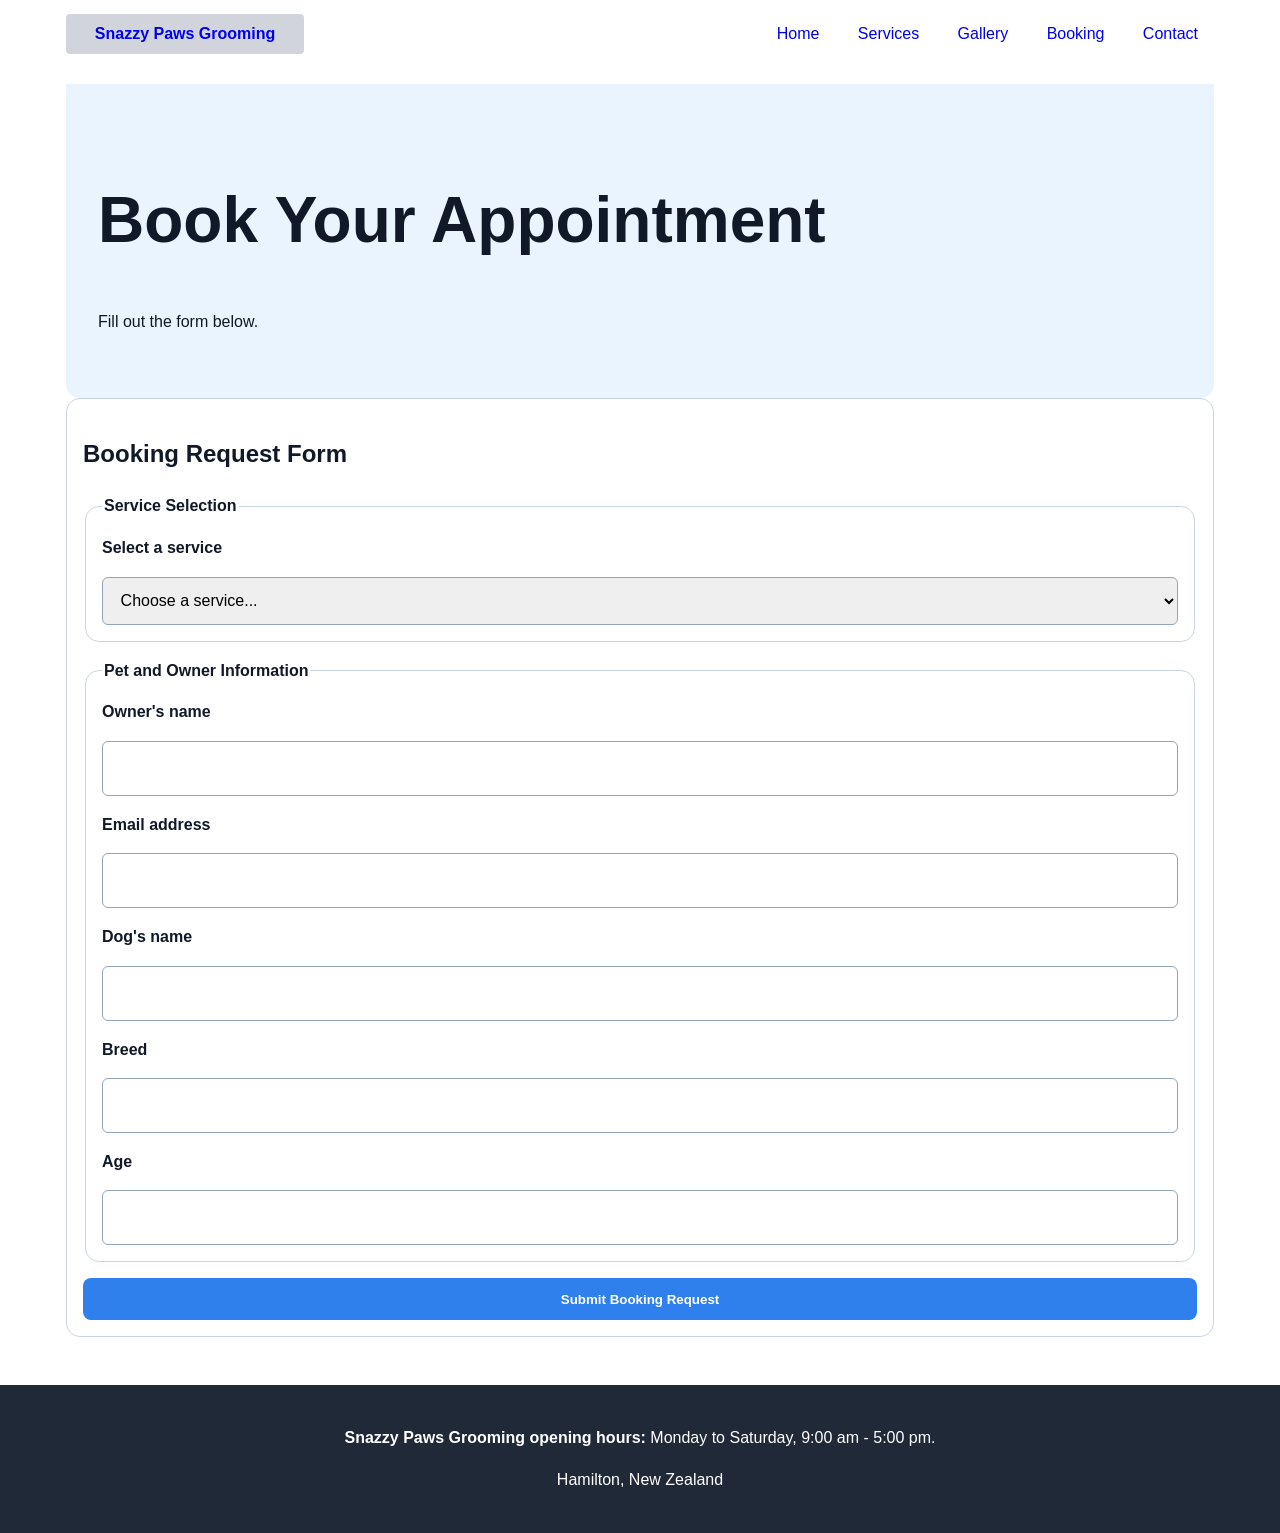
==== booking.html @ 44701105 "Initial Snazzy Paws website" ====
<!DOCTYPE html>
<html lang="en">
  <head>
    <meta charset="UTF-8">
    <meta name="viewport" content="width=device-width, initial-scale=1.0">
    <title>Booking | Snazzy Paws Grooming</title>
    <link rel="stylesheet" href="styles.min.css">
  </head>
  <body>
    <header>
      <nav class="site-nav" aria-label="Main navigation">
        <a class="brand" href="index.html">Snazzy Paws Grooming</a>
        <input class="nav-toggle" type="checkbox" id="menu-toggle" aria-label="Open navigation menu">
        <label class="menu-button" for="menu-toggle">Menu</label>

        <div class="nav-links">
          <a href="index.html">Home</a>
          <a href="services.html">Services</a>
          <a href="gallery.html">Gallery</a>
          <a href="booking.html">Booking</a>
          <a href="contact.html">Contact</a>
        </div>
      </nav>
      <a class="book-strip" href="booking.html">Book Now</a>
    </header>

    <main>
      <section class="page-hero">
        <h1>Book Your Appointment</h1>
        <p>Fill out the form below.</p>
      </section>

      <section class="form-panel">
        <h2>Booking Request Form</h2>

        <form>
          <fieldset>
            <legend>Service Selection</legend>

            <label for="service">Select a service</label>
            <select id="service" required>
              <option value="">Choose a service...</option>
              <option>Bath and Brush</option>
              <option>Haircut</option>
              <option>Nail Trim</option>
              <option>Ear Cleaning</option>
              <option>Teeth Brushing</option>
              <option>De-shedding Treatment</option>
              <option>Flea and Tick Treatment</option>
              <option>Spa Package</option>
              <option>Express Service</option>
              <option>Medicated Bath</option>
              <option>Special-breed Cuts</option>
              <option>Puppy Package</option>
              <option>Senior Dog Package</option>
              <option>Full Grooming Package</option>
            </select>
          </fieldset>

          <fieldset>
            <legend>Pet and Owner Information</legend>

            <label for="owner">Owner's name</label>
            <input id="owner" type="text" required>

            <label for="email">Email address</label>
            <input id="email" type="email" required>

            <label for="dog">Dog's name</label>
            <input id="dog" type="text" required>

            <label for="breed">Breed</label>
            <input id="breed" type="text" required>

            <label for="age">Age</label>
            <input id="age" type="number" min="0" required>
          </fieldset>

          <button class="button primary full" type="submit">Submit Booking Request</button>
        </form>
      </section>
    </main>

    <footer class="site-footer">
      <p><strong>Snazzy Paws Grooming opening hours:</strong> Monday to Saturday, 9:00 am - 5:00 pm.</p>
      <p>Hamilton, New Zealand</p>
    </footer>
  </body>
</html>
---- styles.min.css ----
* {
  box-sizing: border-box;
}

body {
  margin: 0;
  font-family: Arial, Helvetica, sans-serif;
  color: #111827;
  line-height: 1.6;
}

img {
  max-width: 100%;
  display: block;
  object-fit: cover;
}

.site-nav {
  min-height: 68px;
  display: flex;
  align-items: center;
  gap: 1rem;
  max-width: 1180px;
  margin: auto;
  padding: 0.75rem 1rem;
}

.brand {
  display: inline-block;
  font-weight: 800;
  text-decoration: none;
  background: #d1d5db;
  padding: 0.45rem 1.8rem;
  border-radius: 4px;
  position: relative;
  z-index: 10;
  pointer-events: auto;
}

.nav-links {
  margin-left: auto;
  display: flex;
  gap: 0.4rem;
  align-items: center;
}

.nav-links a {
  display: block;
  text-decoration: none;
  padding: 0.55rem 1rem;
  border-radius: 6px;
  position: relative;
  z-index: 10;
  pointer-events: auto;
}

.nav-links a:hover,
.nav-links a:focus,
.primary {
  background: #2f80ed;
  color: #fff;
}

.nav-toggle {
  position: absolute;
  left: -9999px;
  width: 1px;
  height: 1px;
  opacity: 0;
  pointer-events: none;
}

.menu-button,
.book-strip {
  display: none;
}

.book-strip {
  text-align: center;
  background: #2f80ed;
  color: #fff;
  text-decoration: none;
  font-weight: 800;
  padding: 0.75rem;
}

main {
  max-width: 1180px;
  margin: auto;
  padding: 1rem;
}

.hero,
.page-hero {
  background: #eaf4ff;
  padding: 3rem 2rem;
  border-radius: 0 0 14px 14px;
}

.hero {
  display: grid;
  grid-template-columns: 1.1fr 0.9fr;
  align-items: center;
  gap: 2rem;
}

.hero img {
  width: 100%;
  height: 360px;
  object-fit: cover;
  border-radius: 14px;
}

h1 {
  font-size: clamp(2rem, 5vw, 4rem);
  line-height: 1.1;
}

.button,
button {
  border: 0;
  border-radius: 8px;
  padding: 0.85rem 1.2rem;
  font-weight: 800;
  cursor: pointer;
  text-decoration: none;
  display: inline-block;
}

.secondary {
  background: #e5e7eb;
}

.content-grid,
.contact-layout {
  display: grid;
  grid-template-columns: 1fr 1fr;
  gap: 1rem;
  margin: 1.5rem 0;
}

.card,
.form-panel,
.map-card,
.table-wrap,
figure {
  border: 1px solid #cbd5e1;
  border-radius: 14px;
  padding: 1rem;
  background: #fff;
}

table {
  width: 100%;
  border-collapse: collapse;
}

th,
td {
  border: 1px solid #cbd5e1;
  padding: 0.85rem;
  text-align: left;
  vertical-align: top;
}

thead th {
  background: #dbeafe;
}

.filter-bar {
  display: grid;
  grid-template-columns: repeat(4, 1fr);
  gap: 0.5rem;
  margin-bottom: 1rem;
}

.filter-bar button:first-child {
  background: #2f80ed;
  color: #fff;
}

.gallery-grid {
  display: grid;
  grid-template-columns: repeat(4, 1fr);
  gap: 1rem;
}

.gallery-grid img {
  width: 100%;
  height: 180px;
  object-fit: cover;
  border-radius: 10px;
}

.service-card img {
  width: 100%;
  height: 220px;
  object-fit: cover;
  border-radius: 10px;
  background: #f1f5f9;
}

figure {
  margin: 0;
}

figcaption {
  font-weight: 700;
  margin-top: 0.5rem;
}

form,
fieldset {
  display: grid;
  gap: 1rem;
}

fieldset {
  border: 1px solid #cbd5e1;
  border-radius: 14px;
  padding: 1rem;
}

legend,
label {
  font-weight: 800;
}

input,
select,
textarea {
  width: 100%;
  padding: 0.85rem;
  border: 1px solid #94a3b8;
  border-radius: 6px;
  font: inherit;
}

.full {
  width: 100%;
}

iframe {
  width: 100%;
  height: 360px;
  border: 1px solid #cbd5e1;
  border-radius: 10px;
}

.site-footer {
  margin-top: 2rem;
  background: #1f2937;
  color: #fff;
  text-align: center;
  padding: 1.5rem;
}

@media (max-width: 760px) {
  .menu-button,
  .book-strip {
    display: block;
  }

  .menu-button {
    margin-left: auto;
    background: #e5e7eb;
    padding: 0.55rem 1rem;
    border-radius: 6px;
    font-weight: 700;
    position: relative;
    z-index: 3;
  }

  .site-nav {
    flex-wrap: wrap;
  }

  .nav-links {
    display: none;
    width: 100%;
    margin-left: 0;
    flex-direction: column;
  }

  .nav-toggle:checked ~ .nav-links {
    display: flex;
  }

  .nav-links a {
    background: #f3f4f6;
    text-align: center;
  }

  .hero,
  .content-grid,
  .contact-layout {
    grid-template-columns: 1fr;
  }

  .hero,
  .page-hero {
    text-align: center;
    padding: 2rem 1rem;
  }

  .hero img {
    height: 260px;
  }

  .gallery-grid {
    grid-template-columns: repeat(2, 1fr);
  }

  .filter-bar {
    grid-template-columns: 1fr;
  }

  thead {
    display: none;
  }

  th,
  td {
    display: block;
    width: 100%;
  }
}

@media (max-width: 420px) {
  .gallery-grid {
    grid-template-columns: 1fr;
  }

  .button {
    width: 100%;
    text-align: center;
  }
}

 
.confirmation {
  display: none;
  position: fixed;
  right: 1rem;
  bottom: 1rem;
  z-index: 30;
  margin: 0;
  padding: 1rem 1.25rem;
  border-radius: 8px;
  background: #dcfce7;
  border: 1px solid #16a34a;
  font-weight: 700;
  box-shadow: 0 8px 20px rgba(0, 0, 0, 0.18);
}

.confirmation:target {
  display: block;
}
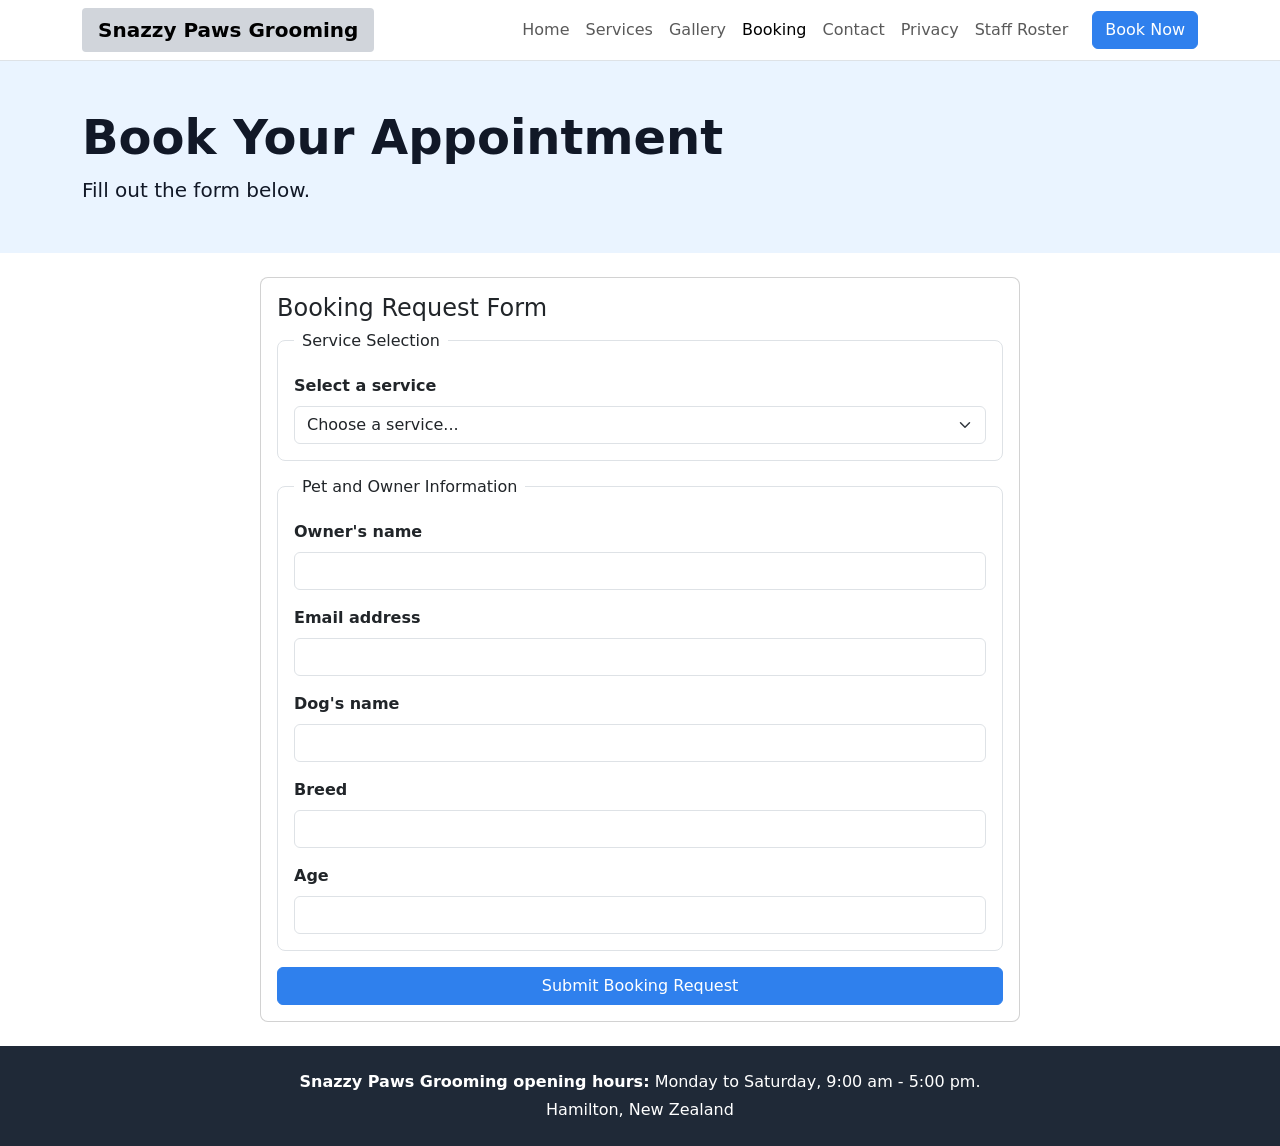
==== commit 1cea732c: "Have added a new privacy policy page, updated the .htaccess and .htpasswd files for staff access, an" ====
--- a/booking.html
+++ b/booking.html
@@ -2,88 +2,126 @@
 <html lang="en">
   <head>
     <meta charset="UTF-8">
+    <meta name="description" content="Submit a booking request for Snazzy Paws Grooming dog grooming services in Hamilton.">
     <meta name="viewport" content="width=device-width, initial-scale=1.0">
     <title>Booking | Snazzy Paws Grooming</title>
-    <link rel="stylesheet" href="styles.min.css">
+    <link href="https://cdn.jsdelivr.net/npm/bootstrap@5.3.3/dist/css/bootstrap.min.css" rel="stylesheet">
+    <link rel="stylesheet" href="styles.css">
+    <script src="https://cdn.jsdelivr.net/npm/bootstrap@5.3.3/dist/js/bootstrap.bundle.min.js" defer></script>
   </head>
-  <body>
-    <header>
-      <nav class="site-nav" aria-label="Main navigation">
-        <a class="brand" href="index.html">Snazzy Paws Grooming</a>
-        <input class="nav-toggle" type="checkbox" id="menu-toggle" aria-label="Open navigation menu">
-        <label class="menu-button" for="menu-toggle">Menu</label>
+  <body class="d-flex flex-column min-vh-100">
+    <!-- Bootstrap navigation shared across the public pages. -->
+    <header class="bg-white border-bottom sticky-top">
+      <nav class="navbar navbar-expand-lg" aria-label="Main navigation">
+        <div class="container">
+          <a class="navbar-brand fw-bold" href="index.html">Snazzy Paws Grooming</a>
 
-        <div class="nav-links">
-          <a href="index.html">Home</a>
-          <a href="services.html">Services</a>
-          <a href="gallery.html">Gallery</a>
-          <a href="booking.html">Booking</a>
-          <a href="contact.html">Contact</a>
+          <button
+            class="navbar-toggler"
+            type="button"
+            data-bs-toggle="collapse"
+            data-bs-target="#main-navigation"
+            aria-controls="main-navigation"
+            aria-expanded="false"
+            aria-label="Toggle navigation">
+            <span class="navbar-toggler-icon"></span>
+          </button>
+
+          <div class="collapse navbar-collapse" id="main-navigation">
+            <ul class="navbar-nav ms-auto mb-2 mb-lg-0">
+              <li class="nav-item"><a class="nav-link" href="index.html">Home</a></li>
+              <li class="nav-item"><a class="nav-link" href="services.html">Services</a></li>
+              <li class="nav-item"><a class="nav-link" href="gallery.html">Gallery</a></li>
+              <li class="nav-item"><a class="nav-link active" aria-current="page" href="booking.html">Booking</a></li>
+              <li class="nav-item"><a class="nav-link" href="contact.html">Contact</a></li>
+              <li class="nav-item"><a class="nav-link" href="privacy.html">Privacy</a></li>
+              <li class="nav-item"><a class="nav-link" href="staff/roster.html">Staff Roster</a></li>
+            </ul>
+            <a class="btn btn-primary ms-lg-3" href="booking.html">Book Now</a>
+          </div>
         </div>
       </nav>
-      <a class="book-strip" href="booking.html">Book Now</a>
     </header>
 
-    <main>
-      <section class="page-hero">
-        <h1>Book Your Appointment</h1>
-        <p>Fill out the form below.</p>
+    <!-- Main booking page content. -->
+    <main class="flex-grow-1">
+      <section class="page-hero py-5">
+        <div class="container">
+          <h1 class="display-5 fw-bold">Book Your Appointment</h1>
+          <p class="lead mb-0">Fill out the form below.</p>
+        </div>
       </section>
 
-      <section class="form-panel">
-        <h2>Booking Request Form</h2>
+      <section class="container py-4" aria-labelledby="booking-form-title">
+        <div class="card form-card mx-auto">
+          <div class="card-body">
+            <h2 class="h4 card-title" id="booking-form-title">Booking Request Form</h2>
 
-        <form>
-          <fieldset>
-            <legend>Service Selection</legend>
+            <form>
+              <fieldset class="border rounded-3 p-3 mb-3">
+                <legend class="float-none w-auto px-2 h6">Service Selection</legend>
 
-            <label for="service">Select a service</label>
-            <select id="service" required>
-              <option value="">Choose a service...</option>
-              <option>Bath and Brush</option>
-              <option>Haircut</option>
-              <option>Nail Trim</option>
-              <option>Ear Cleaning</option>
-              <option>Teeth Brushing</option>
-              <option>De-shedding Treatment</option>
-              <option>Flea and Tick Treatment</option>
-              <option>Spa Package</option>
-              <option>Express Service</option>
-              <option>Medicated Bath</option>
-              <option>Special-breed Cuts</option>
-              <option>Puppy Package</option>
-              <option>Senior Dog Package</option>
-              <option>Full Grooming Package</option>
-            </select>
-          </fieldset>
+                <label class="form-label fw-semibold" for="service">Select a service</label>
+                <select class="form-select" id="service" required>
+                  <option value="">Choose a service...</option>
+                  <option>Bath and Brush</option>
+                  <option>Haircut</option>
+                  <option>Nail Trim</option>
+                  <option>Ear Cleaning</option>
+                  <option>Teeth Brushing</option>
+                  <option>De-shedding Treatment</option>
+                  <option>Flea and Tick Treatment</option>
+                  <option>Spa Package</option>
+                  <option>Express Service</option>
+                  <option>Medicated Bath</option>
+                  <option>Special-breed Cuts</option>
+                  <option>Puppy Package</option>
+                  <option>Senior Dog Package</option>
+                  <option>Full Grooming Package</option>
+                </select>
+              </fieldset>
 
-          <fieldset>
-            <legend>Pet and Owner Information</legend>
+              <fieldset class="border rounded-3 p-3 mb-3">
+                <legend class="float-none w-auto px-2 h6">Pet and Owner Information</legend>
 
-            <label for="owner">Owner's name</label>
-            <input id="owner" type="text" required>
+                <div class="mb-3">
+                  <label class="form-label fw-semibold" for="owner">Owner's name</label>
+                  <input class="form-control" id="owner" type="text" required>
+                </div>
 
-            <label for="email">Email address</label>
-            <input id="email" type="email" required>
+                <div class="mb-3">
+                  <label class="form-label fw-semibold" for="email">Email address</label>
+                  <input class="form-control" id="email" type="email" required>
+                </div>
 
-            <label for="dog">Dog's name</label>
-            <input id="dog" type="text" required>
+                <div class="mb-3">
+                  <label class="form-label fw-semibold" for="dog">Dog's name</label>
+                  <input class="form-control" id="dog" type="text" required>
+                </div>
 
-            <label for="breed">Breed</label>
-            <input id="breed" type="text" required>
+                <div class="mb-3">
+                  <label class="form-label fw-semibold" for="breed">Breed</label>
+                  <input class="form-control" id="breed" type="text" required>
+                </div>
 
-            <label for="age">Age</label>
-            <input id="age" type="number" min="0" required>
-          </fieldset>
+                <div>
+                  <label class="form-label fw-semibold" for="age">Age</label>
+                  <input class="form-control" id="age" type="number" min="0" required>
+                </div>
+              </fieldset>
 
-          <button class="button primary full" type="submit">Submit Booking Request</button>
-        </form>
+              <button class="btn btn-primary w-100" type="submit">Submit Booking Request</button>
+            </form>
+          </div>
+        </div>
       </section>
     </main>
 
-    <footer class="site-footer">
-      <p><strong>Snazzy Paws Grooming opening hours:</strong> Monday to Saturday, 9:00 am - 5:00 pm.</p>
-      <p>Hamilton, New Zealand</p>
+    <footer class="site-footer mt-auto py-4">
+      <div class="container text-center">
+        <p class="mb-1"><strong>Snazzy Paws Grooming opening hours:</strong> Monday to Saturday, 9:00 am - 5:00 pm.</p>
+        <p class="mb-0">Hamilton, New Zealand</p>
+      </div>
     </footer>
   </body>
 </html>
--- a/styles.css
+++ b/styles.css
@@ -0,0 +1,90 @@
+/* Custom theme styles layered over Bootstrap for Snazzy Paws Grooming. */
+:root {
+  --snazzy-blue: #2f80ed;
+  --snazzy-blue-dark: #1f66c2;
+  --snazzy-hero: #eaf4ff;
+  --snazzy-ink: #111827;
+  --snazzy-footer: #1f2937;
+}
+
+body {
+  color: var(--snazzy-ink);
+}
+
+.navbar-brand {
+  background: #d1d5db;
+  border-radius: 0.25rem;
+  padding: 0.45rem 1rem;
+}
+
+.btn-primary {
+  --bs-btn-bg: var(--snazzy-blue);
+  --bs-btn-border-color: var(--snazzy-blue);
+  --bs-btn-hover-bg: var(--snazzy-blue-dark);
+  --bs-btn-hover-border-color: var(--snazzy-blue-dark);
+  --bs-btn-active-bg: var(--snazzy-blue-dark);
+  --bs-btn-active-border-color: var(--snazzy-blue-dark);
+}
+
+.text-primary {
+  color: var(--snazzy-blue) !important;
+}
+
+.hero-section,
+.page-hero {
+  background: var(--snazzy-hero);
+}
+
+.hero-image {
+  aspect-ratio: 4 / 3;
+  object-fit: cover;
+  width: 100%;
+}
+
+.card,
+.rounded-3 {
+  border-radius: 0.5rem !important;
+}
+
+.gallery-img {
+  aspect-ratio: 4 / 3;
+  object-fit: cover;
+}
+
+.form-card {
+  max-width: 760px;
+}
+
+.map-frame {
+  border: 1px solid #cbd5e1;
+  border-radius: 0.5rem;
+  min-height: 360px;
+  width: 100%;
+}
+
+.site-footer {
+  background: var(--snazzy-footer);
+  color: #fff;
+}
+
+/* The success message appears after the contact form targets its fragment id. */
+.confirmation {
+  display: none;
+  margin-top: 1rem;
+}
+
+.confirmation:target {
+  display: block;
+}
+
+@media (max-width: 575.98px) {
+  .btn-group {
+    display: grid;
+    gap: 0.5rem;
+    width: 100%;
+  }
+
+  .btn-group > .btn {
+    border-radius: 0.375rem !important;
+  }
+}
